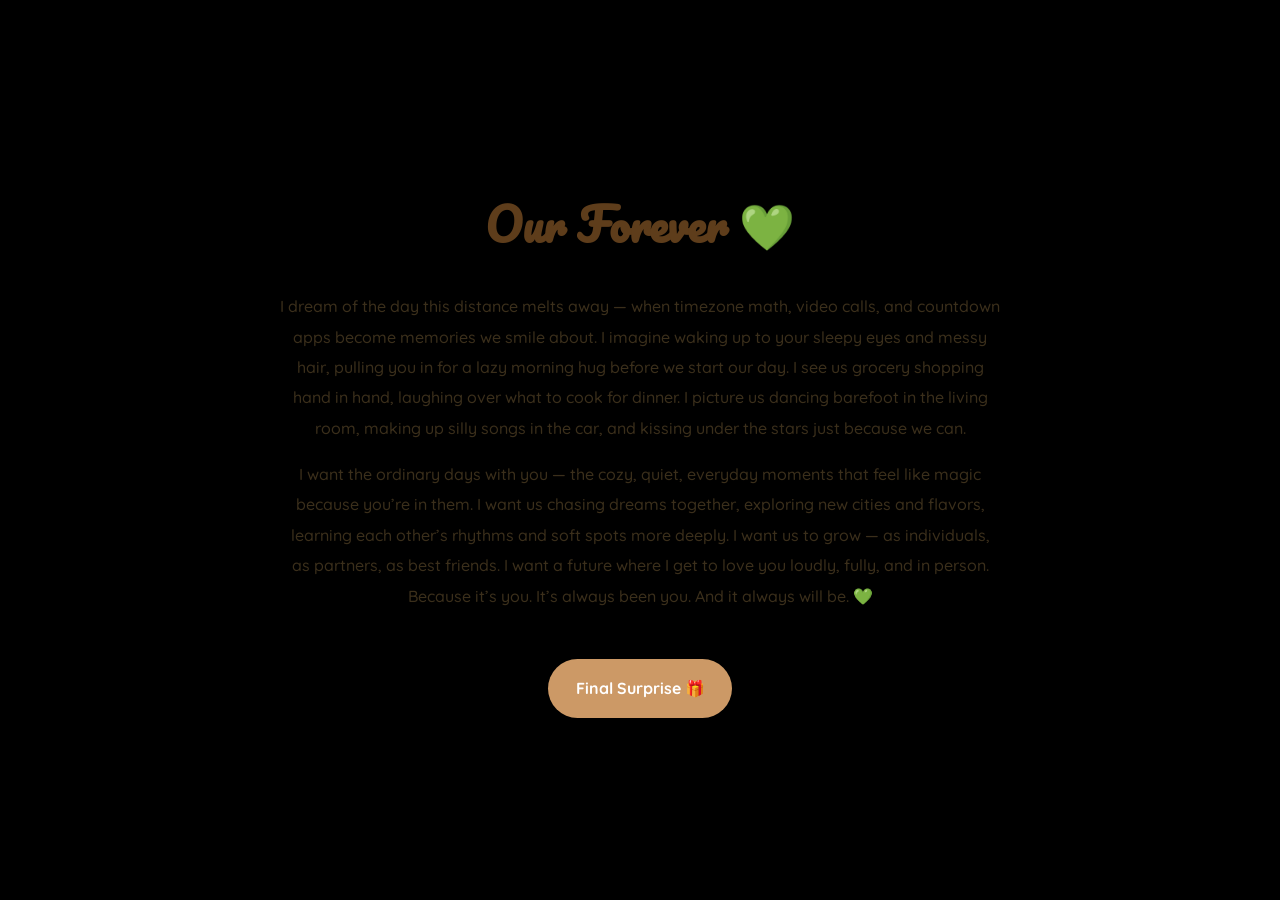
==== future.html @ 2828aa78 "Update future.html" ====
<!DOCTYPE html>
<html lang="en">
<head>
  <meta charset="UTF-8" />
  <meta name="viewport" content="width=device-width, initial-scale=1.0"/>
  <title>Our Future</title>

  <!-- Romantic fonts -->
  <link href="https://fonts.googleapis.com/css2?family=Pacifico&family=Quicksand:wght@400;600&display=swap" rel="stylesheet" />

 <style>
  body {
    font-family: 'Quicksand', sans-serif;
    color: #3b2f1b;
    background: #000;
    overflow-x: hidden;
    overflow-y: auto;
    padding: 2rem 0;
  }

  .scroll-container {
    background: url('https://i.imgur.com/tCkzF4p.png') no-repeat center;
    background-size: cover;
    max-width: 720px;
    margin: 2rem auto;
    padding: 5rem 3rem;
    text-align: center;
    color: #3b2f1b;
    box-shadow: 0 0 40px rgba(0, 0, 0, 0.4);
    position: relative;
    z-index: 1;
    border-radius: 10px;
    font-weight: 500;
    line-height: 1.9;
  }

  .scroll-container h1 {
    font-family: 'Pacifico', cursive;
    font-size: 2.8rem;
    margin-bottom: 1.5rem;
    color: #5e3d1b;
  }

  .btn {
    display: inline-block;
    padding: 0.9rem 1.7rem;
    background: #cc9966;
    color: #fff;
    border-radius: 2rem;
    font-weight: bold;
    text-decoration: none;
    transition: background 0.3s ease, transform 0.2s ease;
    margin-top: 2rem;
  }

  .btn:hover {
    background: #a97449;
    transform: scale(1.05);
  }

  .stars {
    display: none; /* Hide stars to focus on scroll design */
  }
</style>

<body>
  <div class="scroll-container">
    <h1>Our Forever 💚</h1>
    <p>
      I dream of the day this distance melts away — when timezone math, video calls, and countdown apps become memories we smile about. I imagine waking up to your sleepy eyes and messy hair, pulling you in for a lazy morning hug before we start our day. I see us grocery shopping hand in hand, laughing over what to cook for dinner. I picture us dancing barefoot in the living room, making up silly songs in the car, and kissing under the stars just because we can.
    </p>
    <p>
      I want the ordinary days with you — the cozy, quiet, everyday moments that feel like magic because you’re in them. I want us chasing dreams together, exploring new cities and flavors, learning each other’s rhythms and soft spots more deeply. I want us to grow — as individuals, as partners, as best friends. I want a future where I get to love you loudly, fully, and in person. Because it’s you. It’s always been you. And it always will be. 💚
    </p>
    <a href="hunt.html" class="btn">Final Surprise 🎁</a>
  </div>
</body>
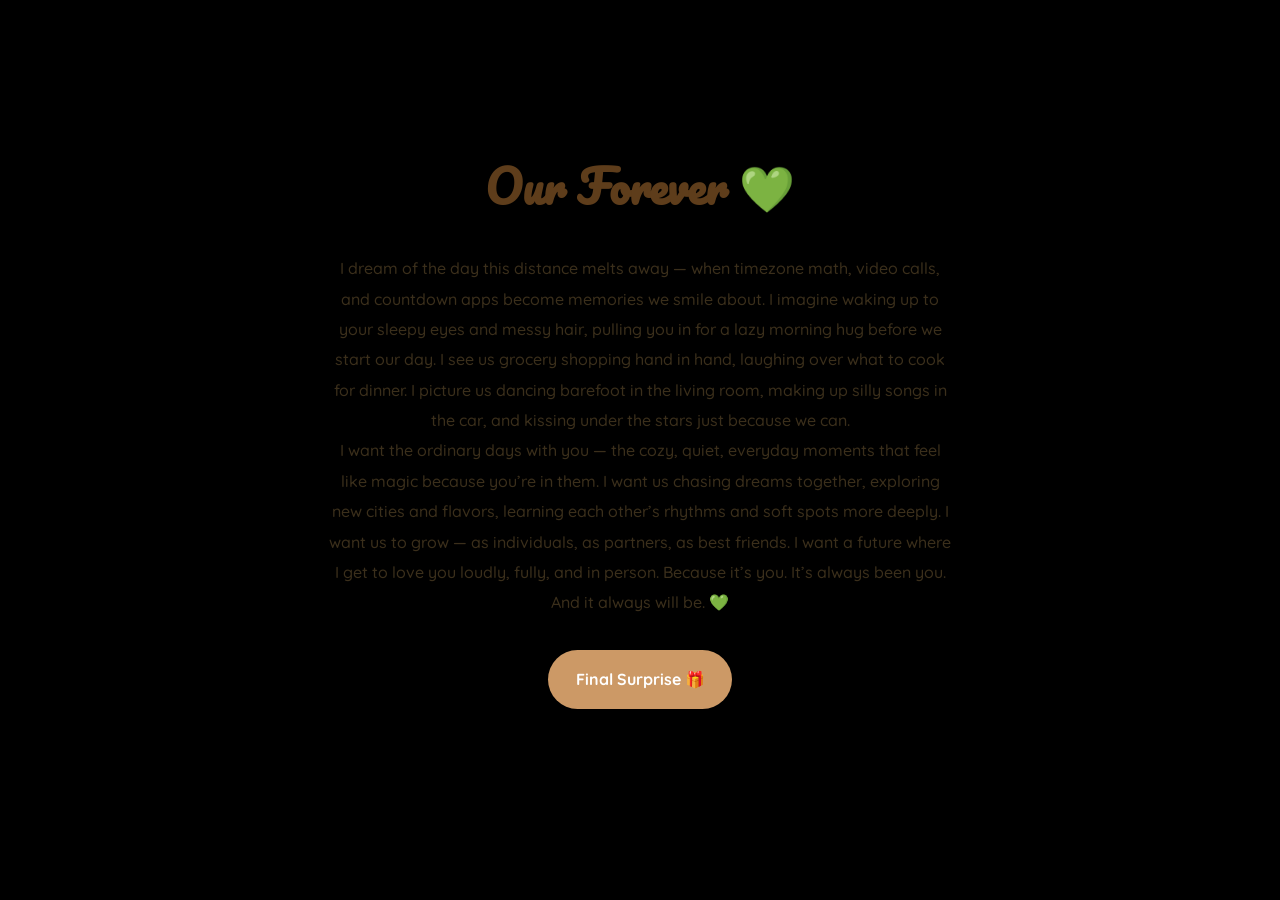
==== commit 4c998a0f: "Update future.html" ====
--- a/future.html
+++ b/future.html
@@ -5,65 +5,72 @@
   <meta name="viewport" content="width=device-width, initial-scale=1.0"/>
   <title>Our Future</title>
 
-  <!-- Romantic fonts -->
   <link href="https://fonts.googleapis.com/css2?family=Pacifico&family=Quicksand:wght@400;600&display=swap" rel="stylesheet" />
 
- <style>
-  body {
-    font-family: 'Quicksand', sans-serif;
-    color: #3b2f1b;
-    background: #000;
-    overflow-x: hidden;
-    overflow-y: auto;
-    padding: 2rem 0;
-  }
+  <style>
+    * {
+      margin: 0;
+      padding: 0;
+      box-sizing: border-box;
+    }
 
-  .scroll-container {
-    background: url('https://i.imgur.com/tCkzF4p.png') no-repeat center;
-    background-size: cover;
-    max-width: 720px;
-    margin: 2rem auto;
-    padding: 5rem 3rem;
-    text-align: center;
-    color: #3b2f1b;
-    box-shadow: 0 0 40px rgba(0, 0, 0, 0.4);
-    position: relative;
-    z-index: 1;
-    border-radius: 10px;
-    font-weight: 500;
-    line-height: 1.9;
-  }
+    body {
+      font-family: 'Quicksand', sans-serif;
+      color: #3b2f1b;
+      background: #000;
+      overflow-x: hidden;
+      overflow-y: auto;
+      padding: 2rem 0;
+    }
 
-  .scroll-container h1 {
-    font-family: 'Pacifico', cursive;
-    font-size: 2.8rem;
-    margin-bottom: 1.5rem;
-    color: #5e3d1b;
-  }
+    .scroll-container {
+      background: url('https://i.imgur.com/1nZz5Vh.jpg') no-repeat center;
+      background-size: cover;
+      max-width: 720px;
+      margin: 2rem auto;
+      padding: 5rem 3rem;
+      text-align: center;
+      color: #3b2f1b;
+      box-shadow: 0 0 40px rgba(0, 0, 0, 0.4);
+      position: relative;
+      z-index: 1;
+      border-radius: 10px;
+      font-weight: 500;
+      line-height: 1.9;
+      backdrop-filter: blur(2px);
+    }
 
-  .btn {
-    display: inline-block;
-    padding: 0.9rem 1.7rem;
-    background: #cc9966;
-    color: #fff;
-    border-radius: 2rem;
-    font-weight: bold;
-    text-decoration: none;
-    transition: background 0.3s ease, transform 0.2s ease;
-    margin-top: 2rem;
-  }
+    .scroll-container h1 {
+      font-family: 'Pacifico', cursive;
+      font-size: 2.8rem;
+      margin-bottom: 1.5rem;
+      color: #5e3d1b;
+    }
 
-  .btn:hover {
-    background: #a97449;
-    transform: scale(1.05);
-  }
+    .btn {
+      display: inline-block;
+      padding: 0.9rem 1.7rem;
+      background: #cc9966;
+      color: #fff;
+      border-radius: 2rem;
+      font-weight: bold;
+      text-decoration: none;
+      transition: background 0.3s ease, transform 0.2s ease;
+      margin-top: 2rem;
+    }
 
-  .stars {
-    display: none; /* Hide stars to focus on scroll design */
-  }
-</style>
+    .btn:hover {
+      background: #a97449;
+      transform: scale(1.05);
+    }
 
+    .stars {
+      display: none;
+    }
+  </style>
+</head>
 <body>
+
   <div class="scroll-container">
     <h1>Our Forever 💚</h1>
     <p>
@@ -74,4 +81,6 @@
     </p>
     <a href="hunt.html" class="btn">Final Surprise 🎁</a>
   </div>
+
 </body>
+</html>
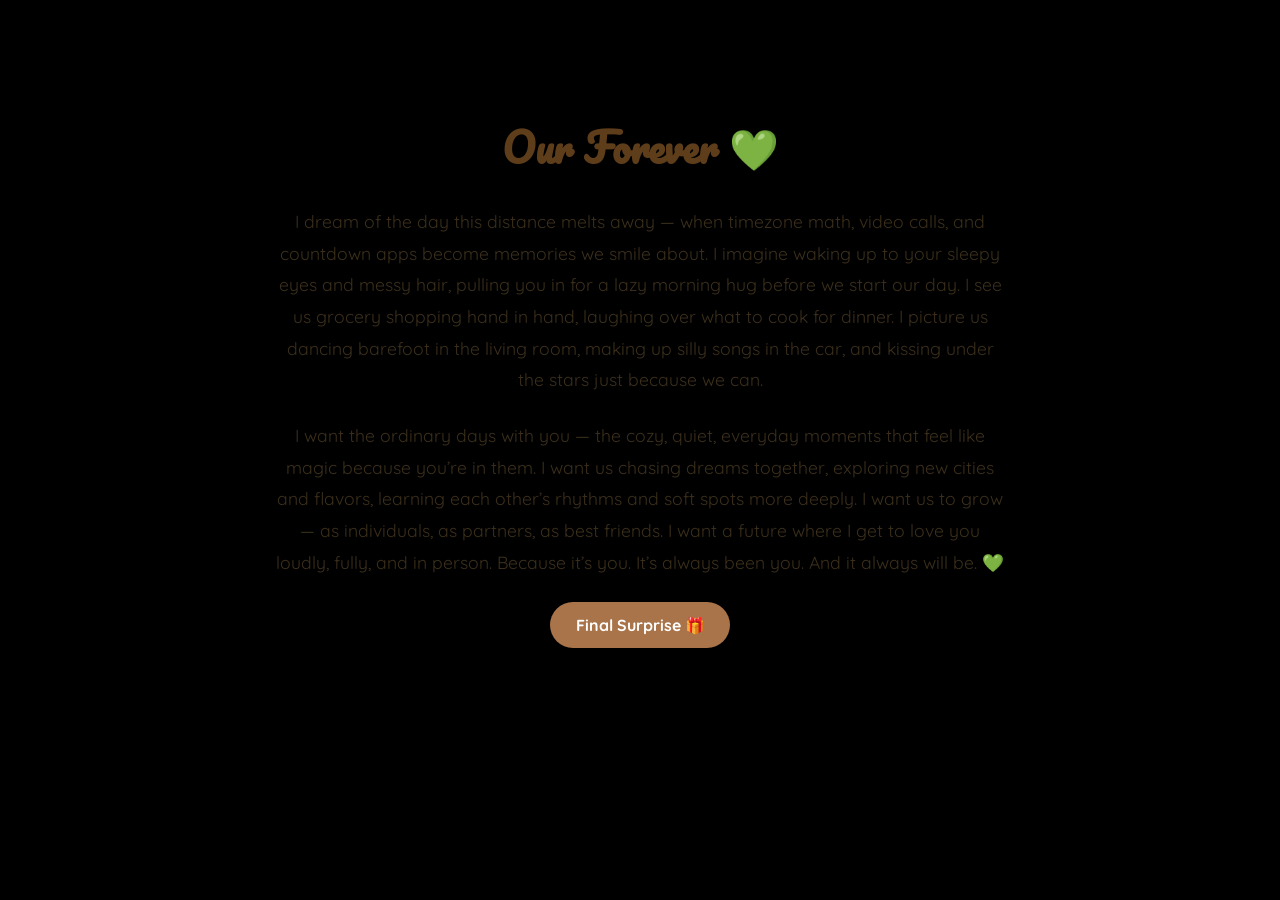
==== commit f88802e8: "Update future.html" ====
--- a/future.html
+++ b/future.html
@@ -16,56 +16,57 @@
 
     body {
       font-family: 'Quicksand', sans-serif;
+      background: #000;
       color: #3b2f1b;
-      background: #000;
-      overflow-x: hidden;
-      overflow-y: auto;
-      padding: 2rem 0;
+      min-height: 100vh;
+      padding: 2rem;
     }
 
     .scroll-container {
-      background: url('https://i.imgur.com/1nZz5Vh.jpg') no-repeat center;
+      background: url('https://i.imgur.com/IBaU6nI.jpg') no-repeat center center;
       background-size: cover;
-      max-width: 720px;
-      margin: 2rem auto;
-      padding: 5rem 3rem;
+      max-width: 800px;
+      margin: auto;
+      padding: 5rem 2rem;
+      border-radius: 15px;
+      box-shadow: 0 0 30px rgba(0, 0, 0, 0.6);
       text-align: center;
-      color: #3b2f1b;
-      box-shadow: 0 0 40px rgba(0, 0, 0, 0.4);
       position: relative;
       z-index: 1;
-      border-radius: 10px;
-      font-weight: 500;
-      line-height: 1.9;
-      backdrop-filter: blur(2px);
     }
 
     .scroll-container h1 {
       font-family: 'Pacifico', cursive;
-      font-size: 2.8rem;
+      font-size: 2.5rem;
+      color: #5e3d1b;
       margin-bottom: 1.5rem;
-      color: #5e3d1b;
+    }
+
+    .scroll-container p {
+      font-size: 1.1rem;
+      line-height: 1.8;
+      margin-bottom: 1.5rem;
     }
 
     .btn {
       display: inline-block;
-      padding: 0.9rem 1.7rem;
-      background: #cc9966;
-      color: #fff;
-      border-radius: 2rem;
+      padding: 0.8rem 1.6rem;
+      background: #a97449;
+      color: white;
+      border-radius: 30px;
       font-weight: bold;
       text-decoration: none;
-      transition: background 0.3s ease, transform 0.2s ease;
-      margin-top: 2rem;
+      transition: all 0.3s ease;
     }
 
     .btn:hover {
-      background: #a97449;
+      background: #805b36;
       transform: scale(1.05);
     }
 
-    .stars {
-      display: none;
+    /* Ensure full scroll on mobile */
+    html, body {
+      height: auto;
     }
   </style>
 </head>
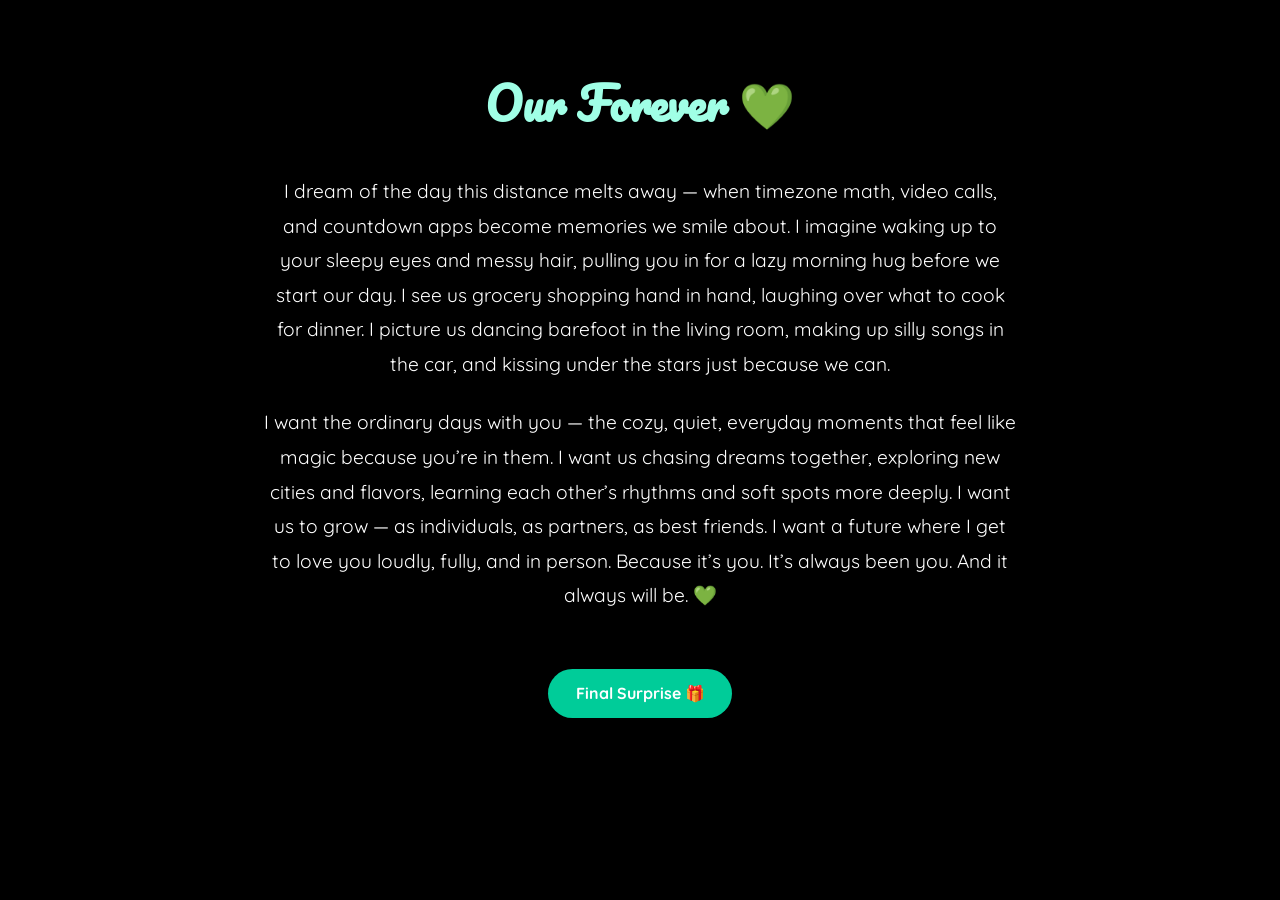
==== commit 78ee571f: "Update future.html" ====
--- a/future.html
+++ b/future.html
@@ -5,6 +5,7 @@
   <meta name="viewport" content="width=device-width, initial-scale=1.0"/>
   <title>Our Future</title>
 
+  <!-- Romantic fonts -->
   <link href="https://fonts.googleapis.com/css2?family=Pacifico&family=Quicksand:wght@400;600&display=swap" rel="stylesheet" />
 
   <style>
@@ -14,65 +15,76 @@
       box-sizing: border-box;
     }
 
-    body {
+    html, body {
+      height: 100%;
       font-family: 'Quicksand', sans-serif;
       background: #000;
-      color: #3b2f1b;
-      min-height: 100vh;
-      padding: 2rem;
+      color: #ffffff;
+      overflow-x: hidden;
     }
 
-    .scroll-container {
-      background: url('https://i.imgur.com/IBaU6nI.jpg') no-repeat center center;
-      background-size: cover;
-      max-width: 800px;
-      margin: auto;
-      padding: 5rem 2rem;
-      border-radius: 15px;
-      box-shadow: 0 0 30px rgba(0, 0, 0, 0.6);
-      text-align: center;
+    body::before {
+      content: '';
+      position: fixed;
+      top: 0;
+      left: 0;
+      width: 100%;
+      height: 100%;
+      background: url('https://www.transparenttextures.com/patterns/stardust.png') repeat;
+      opacity: 0.3;
+      z-index: 0;
+      pointer-events: none;
+      animation: twinkle 2s infinite;
+    }
+
+    @keyframes twinkle {
+      0%, 100% { opacity: 0.3; }
+      50% { opacity: 0.6; }
+    }
+
+    .container {
       position: relative;
       z-index: 1;
+      max-width: 800px;
+      margin: 0 auto;
+      padding: 4rem 1.5rem 6rem; /* Extra bottom padding for button spacing */
+      text-align: center;
     }
 
-    .scroll-container h1 {
+    .container h1 {
       font-family: 'Pacifico', cursive;
-      font-size: 2.5rem;
-      color: #5e3d1b;
-      margin-bottom: 1.5rem;
+      font-size: 2.8rem;
+      margin-bottom: 2rem;
+      color: #a0ffe6;
     }
 
-    .scroll-container p {
-      font-size: 1.1rem;
+    .container p {
+      font-size: 1.2rem;
       line-height: 1.8;
       margin-bottom: 1.5rem;
     }
 
     .btn {
       display: inline-block;
-      padding: 0.8rem 1.6rem;
-      background: #a97449;
-      color: white;
-      border-radius: 30px;
+      margin-top: 2rem;
+      padding: 0.9rem 1.7rem;
+      background: #00cc99;
+      color: #fff;
+      border-radius: 2rem;
       font-weight: bold;
       text-decoration: none;
-      transition: all 0.3s ease;
+      transition: background 0.3s ease, transform 0.2s ease;
     }
 
     .btn:hover {
-      background: #805b36;
+      background: #009977;
       transform: scale(1.05);
-    }
-
-    /* Ensure full scroll on mobile */
-    html, body {
-      height: auto;
     }
   </style>
 </head>
 <body>
 
-  <div class="scroll-container">
+  <div class="container">
     <h1>Our Forever 💚</h1>
     <p>
       I dream of the day this distance melts away — when timezone math, video calls, and countdown apps become memories we smile about. I imagine waking up to your sleepy eyes and messy hair, pulling you in for a lazy morning hug before we start our day. I see us grocery shopping hand in hand, laughing over what to cook for dinner. I picture us dancing barefoot in the living room, making up silly songs in the car, and kissing under the stars just because we can.
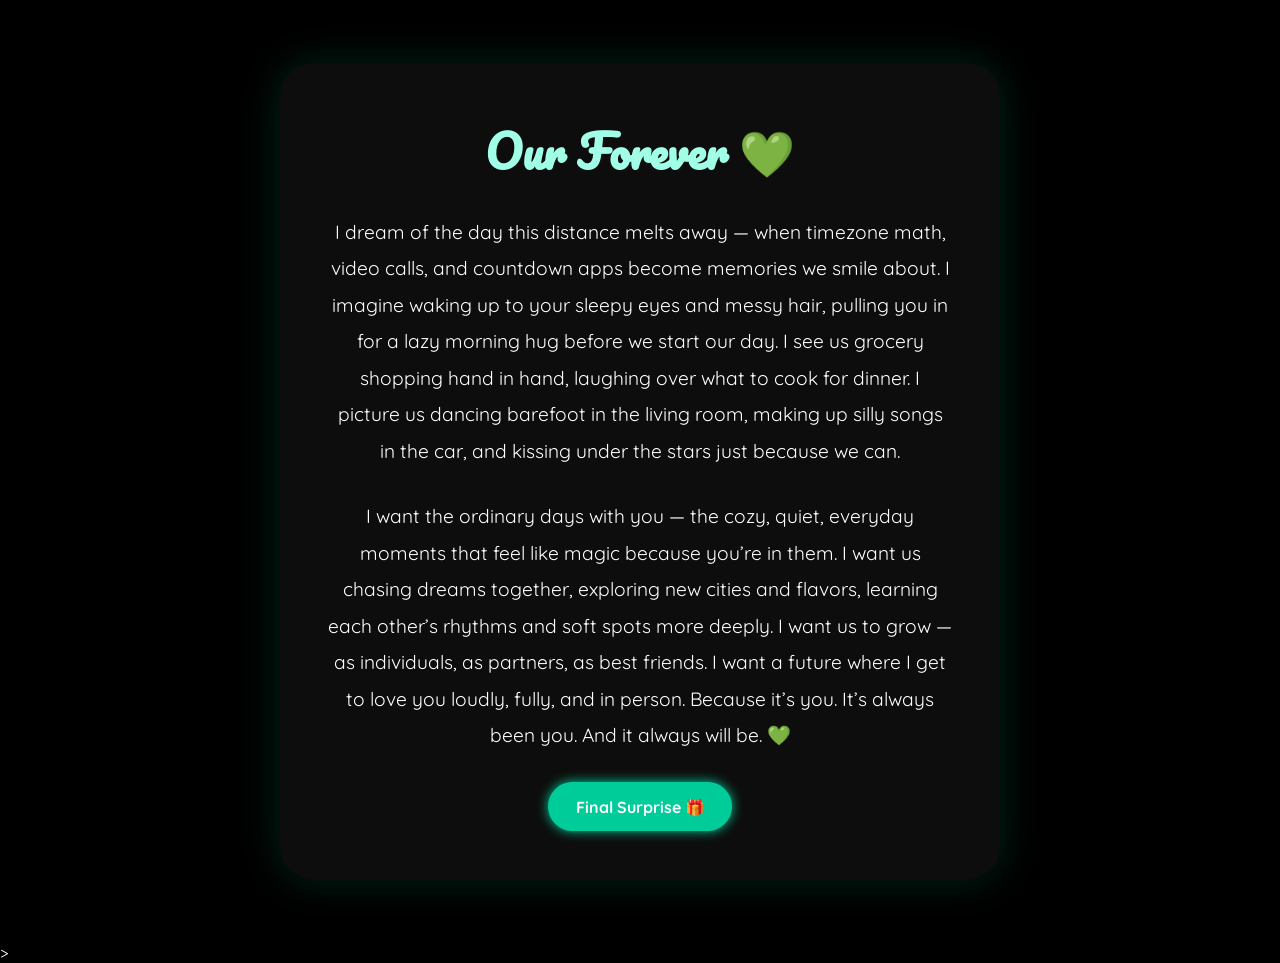
==== commit 0124479a: "Update future.html" ====
--- a/future.html
+++ b/future.html
@@ -15,76 +15,103 @@
       box-sizing: border-box;
     }
 
-    html, body {
-      height: 100%;
+    body {
       font-family: 'Quicksand', sans-serif;
+      color: #ffffff;
       background: #000;
-      color: #ffffff;
       overflow-x: hidden;
     }
 
-    body::before {
-      content: '';
+    /* Starry background */
+    .stars {
+      width: 100%;
+      height: 100%;
+      background: black url('https://raw.githubusercontent.com/VincentGarreau/particles.js/master/demo/media/star.png') repeat top center;
+      background-size: contain;
+      animation: starScroll 100s linear infinite;
       position: fixed;
       top: 0;
       left: 0;
-      width: 100%;
-      height: 100%;
-      background: url('https://www.transparenttextures.com/patterns/stardust.png') repeat;
-      opacity: 0.3;
       z-index: 0;
-      pointer-events: none;
-      animation: twinkle 2s infinite;
     }
 
-    @keyframes twinkle {
-      0%, 100% { opacity: 0.3; }
-      50% { opacity: 0.6; }
+    @keyframes starScroll {
+      0% { background-position: 0 0; }
+      100% { background-position: 0 -10000px; }
     }
 
-    .container {
+    .future {
+      max-width: 720px;
+      padding: 3rem;
+      margin: 4rem auto;
+      text-align: center;
+      background: rgba(255, 255, 255, 0.05);
+      border-radius: 2rem;
+      backdrop-filter: blur(15px);
+      box-shadow: 0 0 40px rgba(0, 255, 180, 0.15);
       position: relative;
       z-index: 1;
-      max-width: 800px;
-      margin: 0 auto;
-      padding: 4rem 1.5rem 6rem; /* Extra bottom padding for button spacing */
-      text-align: center;
+      animation: fadeIn 2s ease-in;
     }
 
-    .container h1 {
+    .future h1 {
       font-family: 'Pacifico', cursive;
       font-size: 2.8rem;
-      margin-bottom: 2rem;
+      margin-bottom: 1.5rem;
       color: #a0ffe6;
+      animation: fadeInUp 2s ease-out;
     }
 
-    .container p {
+    .future p {
       font-size: 1.2rem;
-      line-height: 1.8;
-      margin-bottom: 1.5rem;
+      line-height: 1.9;
+      margin-bottom: 1.8rem;
+      animation: fadeInUp 2.5s ease-out;
     }
 
     .btn {
       display: inline-block;
-      margin-top: 2rem;
       padding: 0.9rem 1.7rem;
       background: #00cc99;
       color: #fff;
       border-radius: 2rem;
       font-weight: bold;
       text-decoration: none;
-      transition: background 0.3s ease, transform 0.2s ease;
+      transition: background 0.3s ease, transform 0.2s ease, box-shadow 0.4s ease;
+      animation: fadeInUp 3s ease-out;
+      box-shadow: 0 0 12px #00cc99;
     }
 
     .btn:hover {
       background: #009977;
       transform: scale(1.05);
+      box-shadow: 0 0 20px #00ffcc;
+    }
+
+    /* Animations */
+    @keyframes fadeIn {
+      from { opacity: 0; }
+      to { opacity: 1; }
+    }
+
+    @keyframes fadeInUp {
+      0% {
+        opacity: 0;
+        transform: translateY(30px);
+      }
+      100% {
+        opacity: 1;
+        transform: translateY(0);
+      }
     }
   </style>
 </head>
 <body>
 
-  <div class="container">
+  <!-- Stars Background -->
+  <div class="stars"></div>
+
+  <div class="future">
     <h1>Our Forever 💚</h1>
     <p>
       I dream of the day this distance melts away — when timezone math, video calls, and countdown apps become memories we smile about. I imagine waking up to your sleepy eyes and messy hair, pulling you in for a lazy morning hug before we start our day. I see us grocery shopping hand in hand, laughing over what to cook for dinner. I picture us dancing barefoot in the living room, making up silly songs in the car, and kissing under the stars just because we can.
@@ -94,6 +121,5 @@
     </p>
     <a href="hunt.html" class="btn">Final Surprise 🎁</a>
   </div>
-
 </body>
-</html>
+</html>>
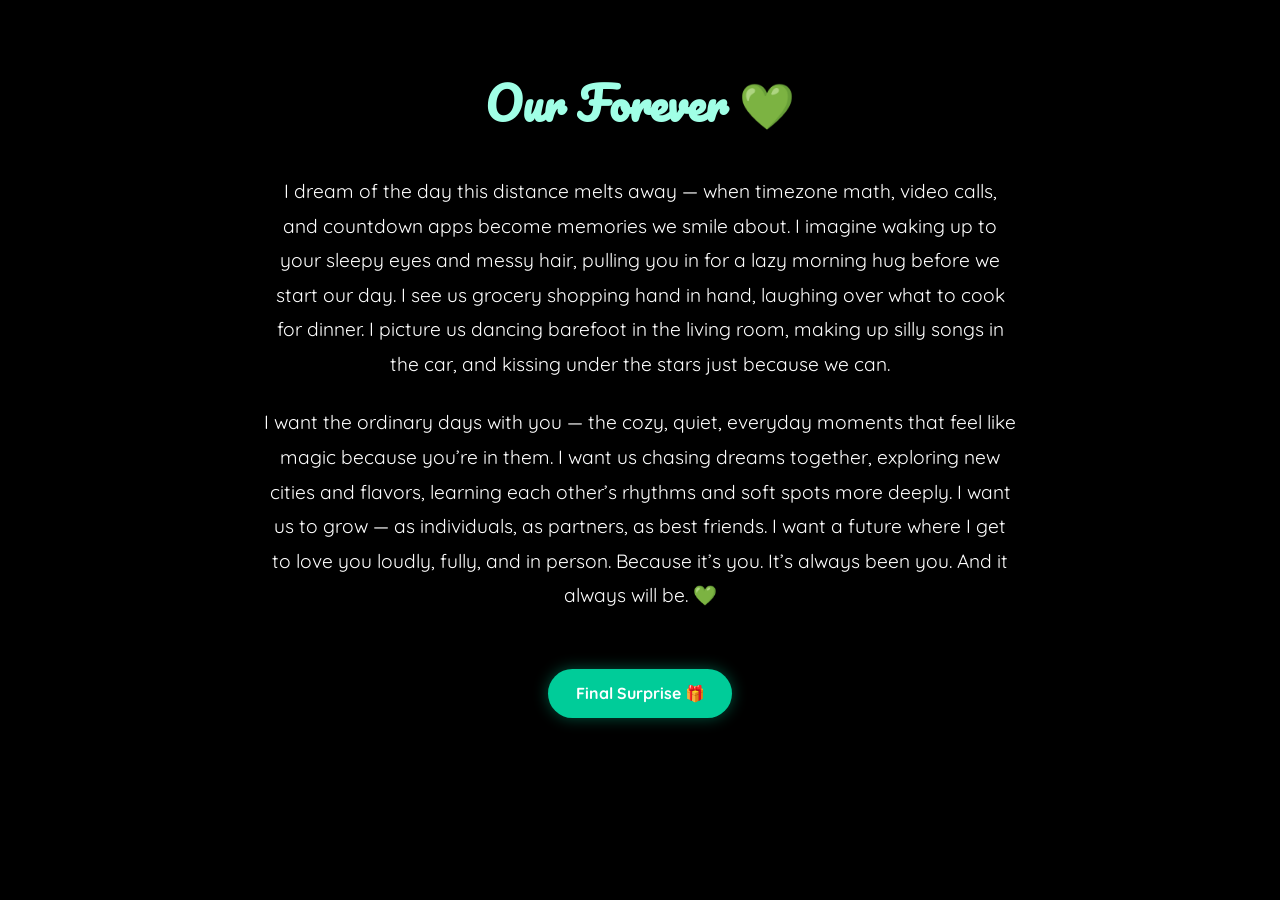
==== commit 316a1212: "Update future.html" ====
--- a/future.html
+++ b/future.html
@@ -15,103 +15,132 @@
       box-sizing: border-box;
     }
 
-    body {
+    html, body {
+      height: 100%;
       font-family: 'Quicksand', sans-serif;
+      background: #000;
       color: #ffffff;
-      background: #000;
       overflow-x: hidden;
     }
 
-    /* Starry background */
-    .stars {
-      width: 100%;
-      height: 100%;
-      background: black url('https://raw.githubusercontent.com/VincentGarreau/particles.js/master/demo/media/star.png') repeat top center;
-      background-size: contain;
-      animation: starScroll 100s linear infinite;
+    body::before {
+      content: '';
       position: fixed;
       top: 0;
       left: 0;
+      width: 100%;
+      height: 100%;
+      background: url('https://www.transparenttextures.com/patterns/stardust.png') repeat;
+      opacity: 0.3;
       z-index: 0;
+      pointer-events: none;
+      animation: twinkle 2s infinite;
     }
 
-    @keyframes starScroll {
-      0% { background-position: 0 0; }
-      100% { background-position: 0 -10000px; }
+    @keyframes twinkle {
+      0%, 100% { opacity: 0.3; }
+      50% { opacity: 0.6; }
     }
 
-    .future {
-      max-width: 720px;
-      padding: 3rem;
-      margin: 4rem auto;
-      text-align: center;
-      background: rgba(255, 255, 255, 0.05);
-      border-radius: 2rem;
-      backdrop-filter: blur(15px);
-      box-shadow: 0 0 40px rgba(0, 255, 180, 0.15);
+    .shooting-star {
+      position: fixed;
+      width: 3px;
+      height: 80px;
+      background: linear-gradient(transparent, #fff);
+      z-index: 0;
+      opacity: 0;
+      animation: shoot 3s linear infinite;
+    }
+
+    @keyframes shoot {
+      0% {
+        opacity: 0;
+        transform: translateX(0) translateY(0) rotate(45deg);
+      }
+      10% {
+        opacity: 1;
+      }
+      100% {
+        transform: translateX(-100vw) translateY(100vh) rotate(45deg);
+        opacity: 0;
+      }
+    }
+
+    .shooting-star:nth-child(1) { top: 10%; left: 90%; animation-delay: 0s; }
+    .shooting-star:nth-child(2) { top: 20%; left: 70%; animation-delay: 1.5s; }
+    .shooting-star:nth-child(3) { top: 30%; left: 80%; animation-delay: 3s; }
+    .shooting-star:nth-child(4) { top: 15%; left: 60%; animation-delay: 4.2s; }
+    .shooting-star:nth-child(5) { top: 5%; left: 95%; animation-delay: 5.5s; }
+
+    .container {
       position: relative;
       z-index: 1;
-      animation: fadeIn 2s ease-in;
+      max-width: 800px;
+      margin: 0 auto;
+      padding: 4rem 1.5rem 6rem;
+      text-align: center;
+      animation: fadeIn 3s ease-in-out forwards;
+      opacity: 0;
     }
 
-    .future h1 {
+    @keyframes fadeIn {
+      to {
+        opacity: 1;
+      }
+    }
+
+    .container h1 {
       font-family: 'Pacifico', cursive;
       font-size: 2.8rem;
-      margin-bottom: 1.5rem;
+      margin-bottom: 2rem;
       color: #a0ffe6;
-      animation: fadeInUp 2s ease-out;
     }
 
-    .future p {
+    .container p {
       font-size: 1.2rem;
-      line-height: 1.9;
-      margin-bottom: 1.8rem;
-      animation: fadeInUp 2.5s ease-out;
+      line-height: 1.8;
+      margin-bottom: 1.5rem;
     }
 
     .btn {
       display: inline-block;
+      margin-top: 2rem;
       padding: 0.9rem 1.7rem;
       background: #00cc99;
       color: #fff;
       border-radius: 2rem;
       font-weight: bold;
       text-decoration: none;
-      transition: background 0.3s ease, transform 0.2s ease, box-shadow 0.4s ease;
-      animation: fadeInUp 3s ease-out;
-      box-shadow: 0 0 12px #00cc99;
+      transition: background 0.3s ease, transform 0.2s ease, box-shadow 1.5s ease-in-out;
+      box-shadow: 0 0 15px rgba(0, 204, 153, 0.4);
+      animation: glow 2s ease-in-out infinite alternate;
     }
 
     .btn:hover {
       background: #009977;
       transform: scale(1.05);
-      box-shadow: 0 0 20px #00ffcc;
     }
 
-    /* Animations */
-    @keyframes fadeIn {
-      from { opacity: 0; }
-      to { opacity: 1; }
-    }
-
-    @keyframes fadeInUp {
-      0% {
-        opacity: 0;
-        transform: translateY(30px);
+    @keyframes glow {
+      from {
+        box-shadow: 0 0 15px rgba(0, 204, 153, 0.4);
       }
-      100% {
-        opacity: 1;
-        transform: translateY(0);
+      to {
+        box-shadow: 0 0 25px rgba(0, 204, 153, 0.9);
       }
     }
   </style>
 </head>
 <body>
 
-  <!-- Stars Background -->
-  <div class="stars"></div>
+  <!-- Shooting Stars -->
+  <div class="shooting-star"></div>
+  <div class="shooting-star"></div>
+  <div class="shooting-star"></div>
+  <div class="shooting-star"></div>
+  <div class="shooting-star"></div>
 
-  <div class="future">
+  <div class="container">
     <h1>Our Forever 💚</h1>
     <p>
       I dream of the day this distance melts away — when timezone math, video calls, and countdown apps become memories we smile about. I imagine waking up to your sleepy eyes and messy hair, pulling you in for a lazy morning hug before we start our day. I see us grocery shopping hand in hand, laughing over what to cook for dinner. I picture us dancing barefoot in the living room, making up silly songs in the car, and kissing under the stars just because we can.
@@ -121,5 +150,6 @@
     </p>
     <a href="hunt.html" class="btn">Final Surprise 🎁</a>
   </div>
+
 </body>
-</html>>
+</html>
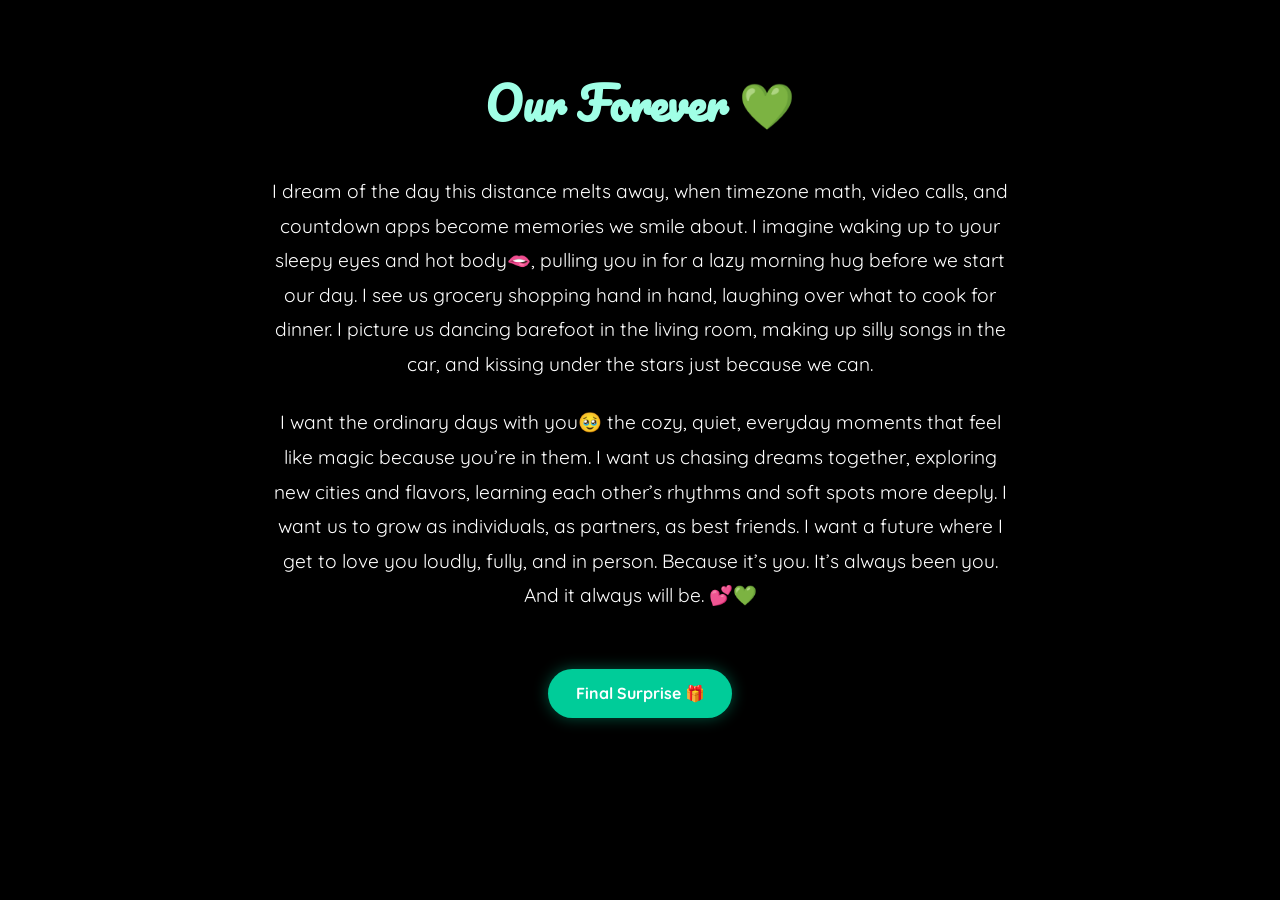
==== commit 60a15aec: "Update future.html" ====
--- a/future.html
+++ b/future.html
@@ -143,12 +143,12 @@
   <div class="container">
     <h1>Our Forever 💚</h1>
     <p>
-      I dream of the day this distance melts away — when timezone math, video calls, and countdown apps become memories we smile about. I imagine waking up to your sleepy eyes and messy hair, pulling you in for a lazy morning hug before we start our day. I see us grocery shopping hand in hand, laughing over what to cook for dinner. I picture us dancing barefoot in the living room, making up silly songs in the car, and kissing under the stars just because we can.
+      I dream of the day this distance melts away, when timezone math, video calls, and countdown apps become memories we smile about. I imagine waking up to your sleepy eyes and hot body🫦, pulling you in for a lazy morning hug before we start our day. I see us grocery shopping hand in hand, laughing over what to cook for dinner. I picture us dancing barefoot in the living room, making up silly songs in the car, and kissing under the stars just because we can.
     </p>
     <p>
-      I want the ordinary days with you — the cozy, quiet, everyday moments that feel like magic because you’re in them. I want us chasing dreams together, exploring new cities and flavors, learning each other’s rhythms and soft spots more deeply. I want us to grow — as individuals, as partners, as best friends. I want a future where I get to love you loudly, fully, and in person. Because it’s you. It’s always been you. And it always will be. 💚
+      I want the ordinary days with you🥹 the cozy, quiet, everyday moments that feel like magic because you’re in them. I want us chasing dreams together, exploring new cities and flavors, learning each other’s rhythms and soft spots more deeply. I want us to grow as individuals, as partners, as best friends. I want a future where I get to love you loudly, fully, and in person. Because it’s you. It’s always been you. And it always will be. 💕💚
     </p>
-    <a href="hunt.html" class="btn">Final Surprise 🎁</a>
+     <a href="hunt.html" class="btn">Final Surprise 🎁</a>
   </div>
 
 </body>
